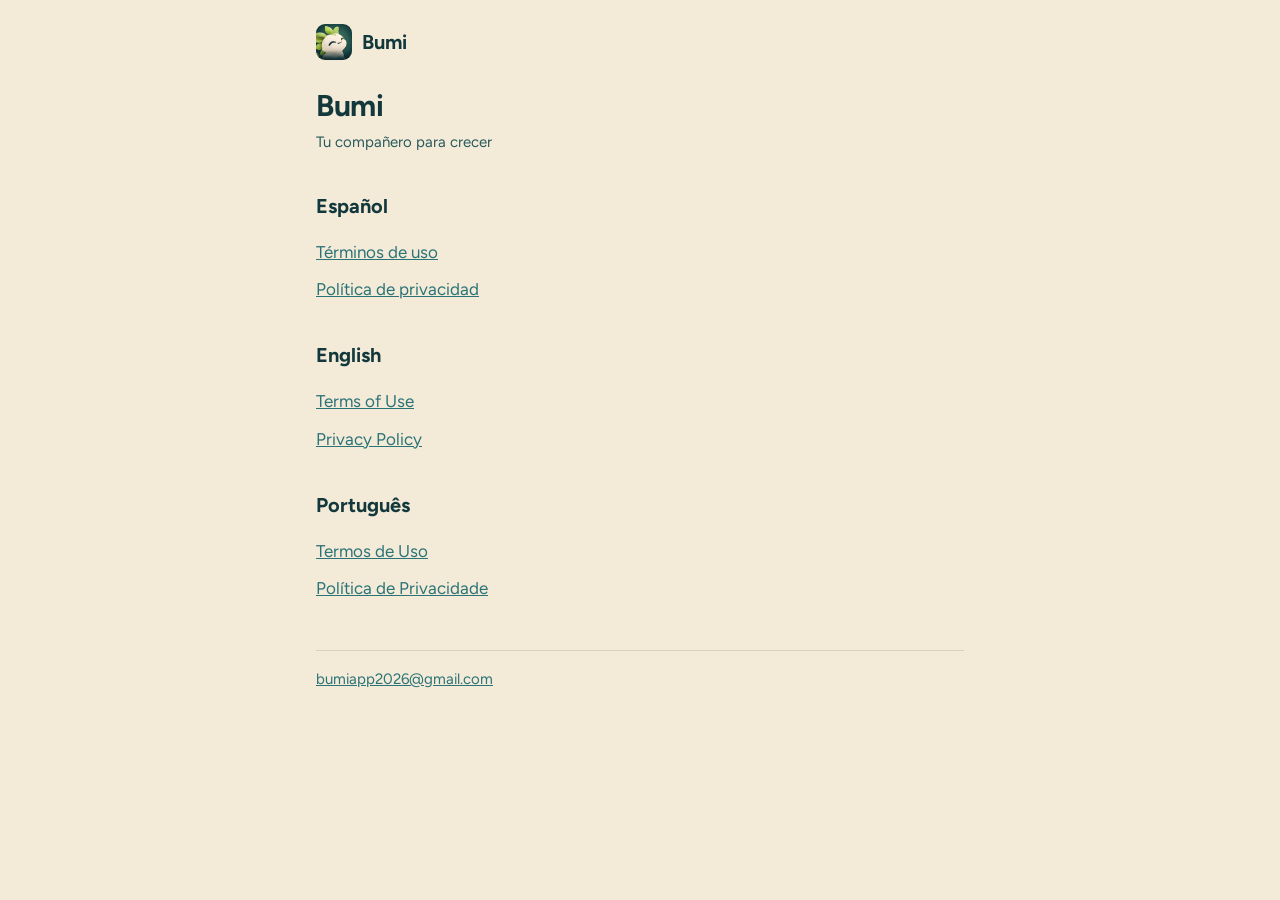
==== index.html @ 55756a50 "Términos de uso y Política de privacidad de Bumi (es/en/pt)" ====
<!doctype html>
<html lang="es">
<head>
<meta charset="utf-8">
<meta name="viewport" content="width=device-width, initial-scale=1">
<title>Bumi · Legal</title>
<meta name="description" content="Términos de uso y Política de privacidad de Bumi.">
<link rel="preconnect" href="https://fonts.googleapis.com">
<link rel="preconnect" href="https://fonts.gstatic.com" crossorigin>
<link href="https://fonts.googleapis.com/css2?family=Figtree:wght@400;500;700&display=swap" rel="stylesheet">
<link rel="stylesheet" href="estilo.css">
<link rel="icon" href="icono.png">
</head>
<body>
<main>
<header>
  <a class="marca" href="index.html"><img src="icono.png" alt="">Bumi</a>
</header>
<h1>Bumi</h1>
<p class="vigencia">Tu compañero para crecer</p>

<h2 lang="es">Español</h2>
<ul class="lista-paginas" lang="es">
  <li><a href="es/terminos.html">Términos de uso</a></li>
  <li><a href="es/privacidad.html">Política de privacidad</a></li>
</ul>

<h2 lang="en">English</h2>
<ul class="lista-paginas" lang="en">
  <li><a href="en/terms.html">Terms of Use</a></li>
  <li><a href="en/privacy.html">Privacy Policy</a></li>
</ul>

<h2 lang="pt">Português</h2>
<ul class="lista-paginas" lang="pt">
  <li><a href="pt/termos.html">Termos de Uso</a></li>
  <li><a href="pt/privacidade.html">Política de Privacidade</a></li>
</ul>

<footer>
  <a href="mailto:bumiapp2026@gmail.com">bumiapp2026@gmail.com</a>
</footer>
</main>
</body>
</html>
---- estilo.css ----
/* Bumi — páginas legales. Paleta de la marca (Petróleo + Lima, interior bosque). Ni negro ni blanco. */
:root {
  --fondo: #F3EAD8;
  --tarjeta: #F8F1E3;
  --texto: #12383C;
  --secundario: #2A5A5C;
  --acento: #2A7376;
  --linea: #DCCFB6;
  --sello: #CDE873;
  color-scheme: light;
}
@media (prefers-color-scheme: dark) {
  :root:not([data-theme="light"]) {
    --fondo: #08252A;
    --tarjeta: #0E2F33;
    --texto: #F3EAD8;
    --secundario: #B9CFC8;
    --acento: #CDE873;
    --linea: #1F4A4E;
    --sello: #CDE873;
    color-scheme: dark;
  }
}
:root[data-theme="dark"] {
  --fondo: #08252A;
  --tarjeta: #0E2F33;
  --texto: #F3EAD8;
  --secundario: #B9CFC8;
  --acento: #CDE873;
  --linea: #1F4A4E;
  --sello: #CDE873;
  color-scheme: dark;
}
* { box-sizing: border-box; }
html { -webkit-text-size-adjust: 100%; }
body {
  margin: 0;
  background: var(--fondo);
  color: var(--texto);
  font-family: "Figtree", -apple-system, BlinkMacSystemFont, "Segoe UI", sans-serif;
  font-size: 17px;
  line-height: 1.6;
}
main { max-width: 680px; margin: 0 auto; padding: 24px 16px 64px; }
header { display: flex; align-items: center; justify-content: space-between; gap: 12px; flex-wrap: wrap; margin-bottom: 28px; }
.marca { display: flex; align-items: center; gap: 10px; font-weight: 700; font-size: 20px; color: var(--texto); text-decoration: none; }
.marca img { width: 36px; height: 36px; border-radius: 9px; }
nav.idiomas { display: flex; gap: 4px; }
nav.idiomas a { padding: 6px 10px; border-radius: 999px; color: var(--secundario); text-decoration: none; font-size: 15px; font-weight: 500; }
nav.idiomas a[aria-current="true"] { background: var(--sello); color: #12383C; font-weight: 700; }
h1 { font-size: 30px; line-height: 1.2; margin: 0 0 6px; letter-spacing: -0.01em; }
.vigencia { color: var(--secundario); font-size: 15px; margin: 0 0 28px; }
h2 { font-size: 20px; margin: 36px 0 8px; }
p, li { color: var(--texto); }
ul { padding-left: 22px; }
li { margin: 4px 0; }
a { color: var(--acento); }
.resumen { background: var(--tarjeta); border: 1px solid var(--linea); border-radius: 16px; padding: 4px 20px; }
.lista-paginas { list-style: none; padding: 0; }
.lista-paginas li { margin: 10px 0; }
footer { margin-top: 48px; padding-top: 16px; border-top: 1px solid var(--linea); color: var(--secundario); font-size: 15px; }
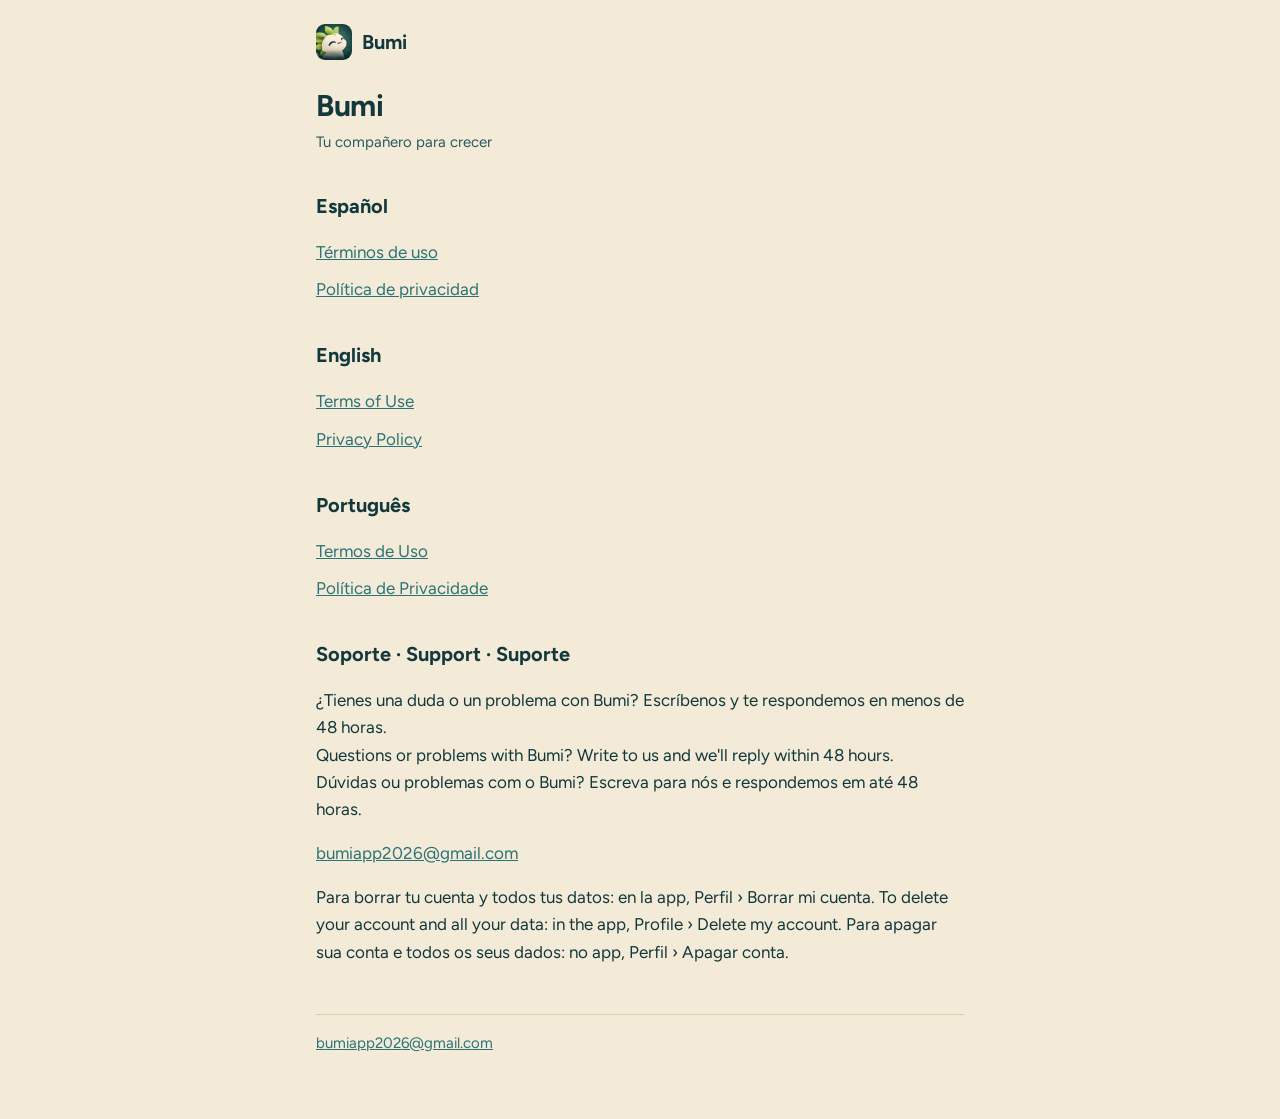
==== commit 639b0d74: "Privacidad: RevenueCat como proveedor de la suscripción; sección de soporte en el índice" ====
--- a/index.html
+++ b/index.html
@@ -37,6 +37,13 @@
   <li><a href="pt/privacidade.html">Política de Privacidade</a></li>
 </ul>
 
+<h2 id="soporte">Soporte · Support · Suporte</h2>
+<p>¿Tienes una duda o un problema con Bumi? Escríbenos y te respondemos en menos de 48 horas.<br>
+<span lang="en">Questions or problems with Bumi? Write to us and we'll reply within 48 hours.</span><br>
+<span lang="pt">Dúvidas ou problemas com o Bumi? Escreva para nós e respondemos em até 48 horas.</span></p>
+<p><a href="mailto:bumiapp2026@gmail.com">bumiapp2026@gmail.com</a></p>
+<p>Para borrar tu cuenta y todos tus datos: en la app, Perfil › Borrar mi cuenta. <span lang="en">To delete your account and all your data: in the app, Profile › Delete my account.</span> <span lang="pt">Para apagar sua conta e todos os seus dados: no app, Perfil › Apagar conta.</span></p>
+
 <footer>
   <a href="mailto:bumiapp2026@gmail.com">bumiapp2026@gmail.com</a>
 </footer>
